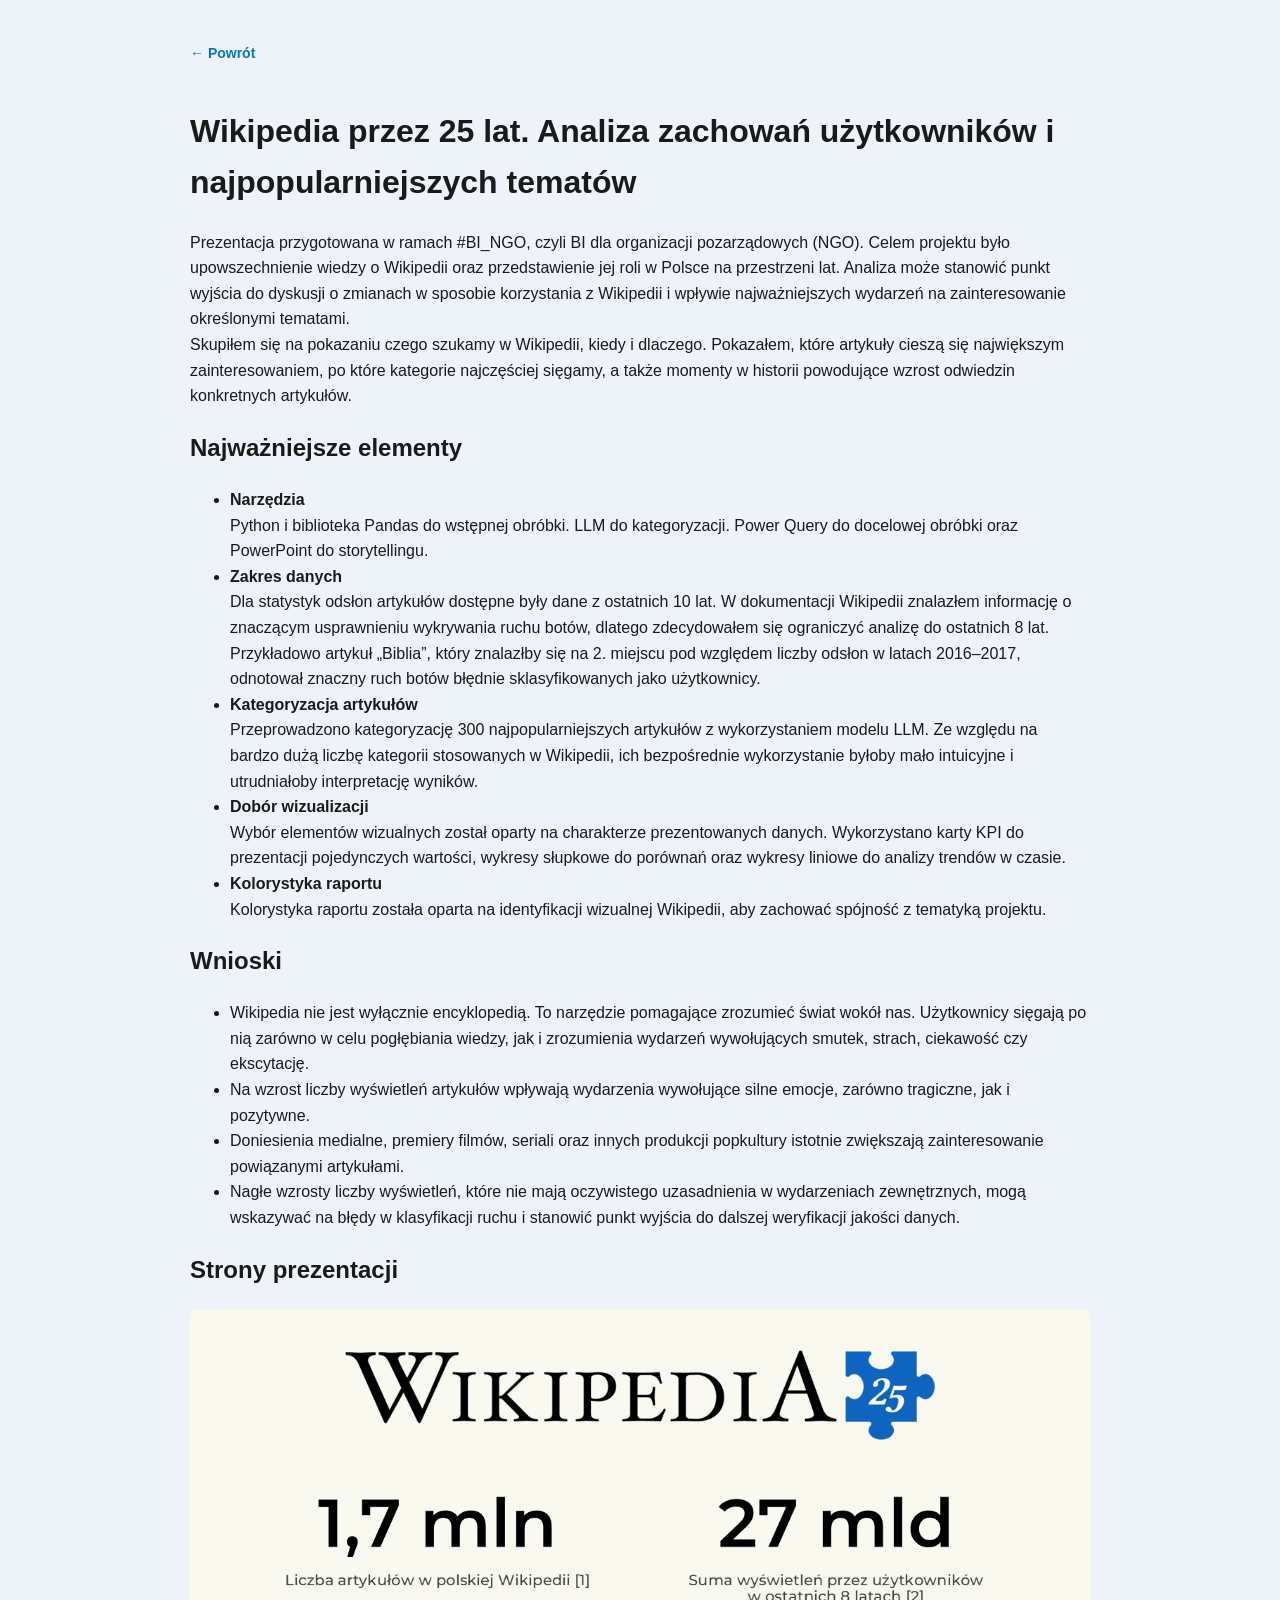
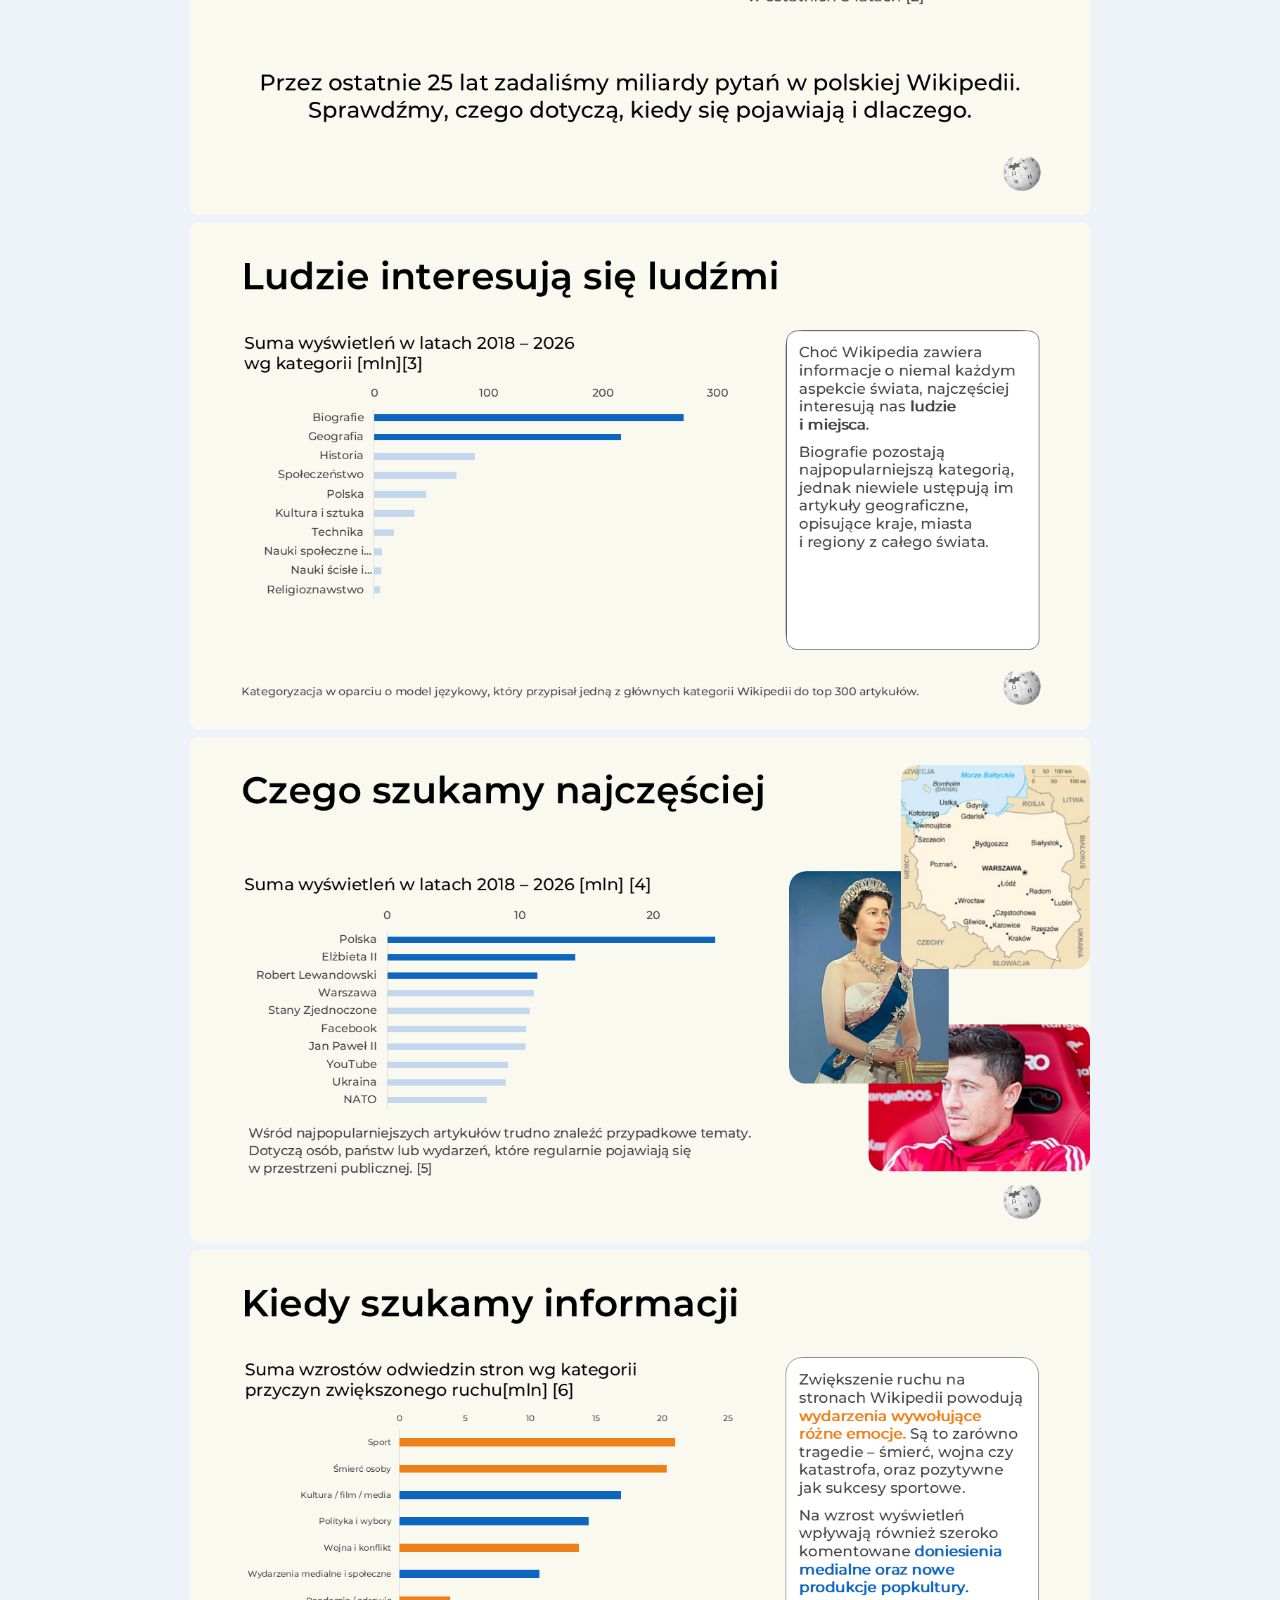
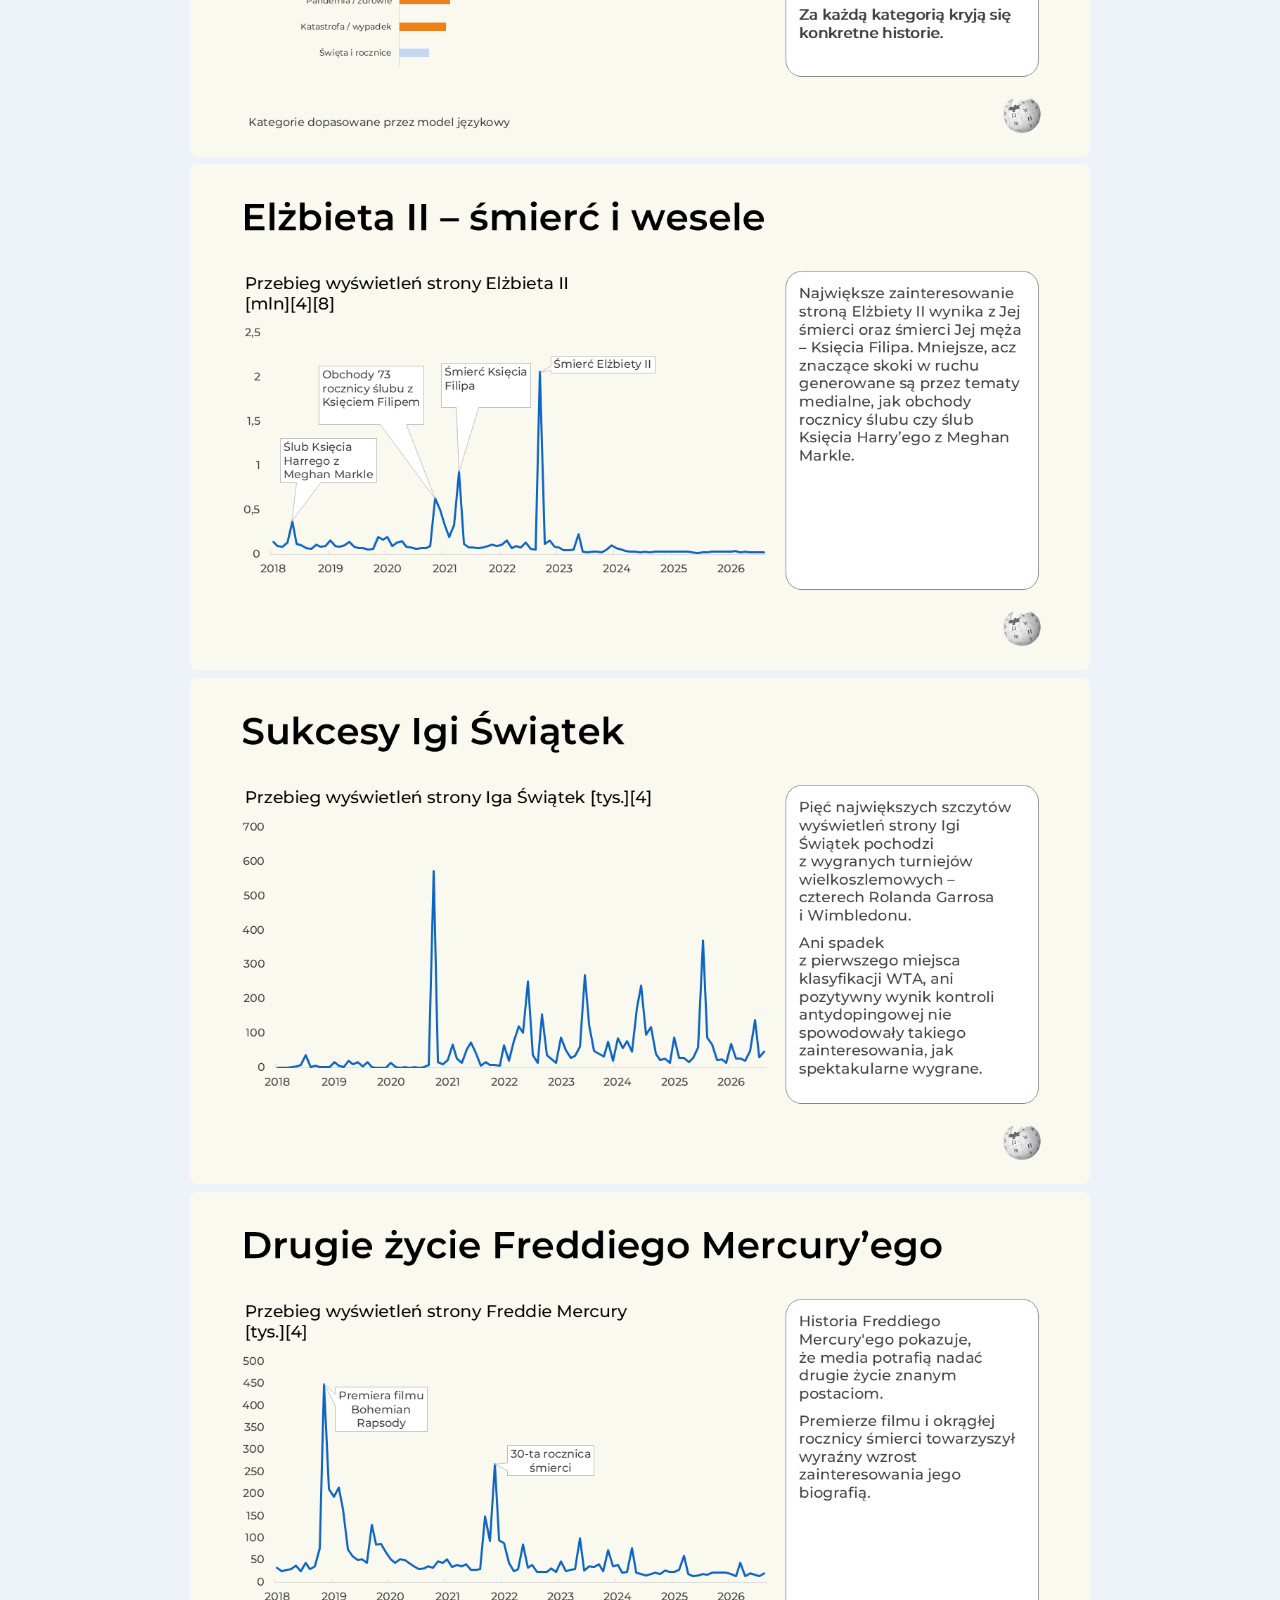
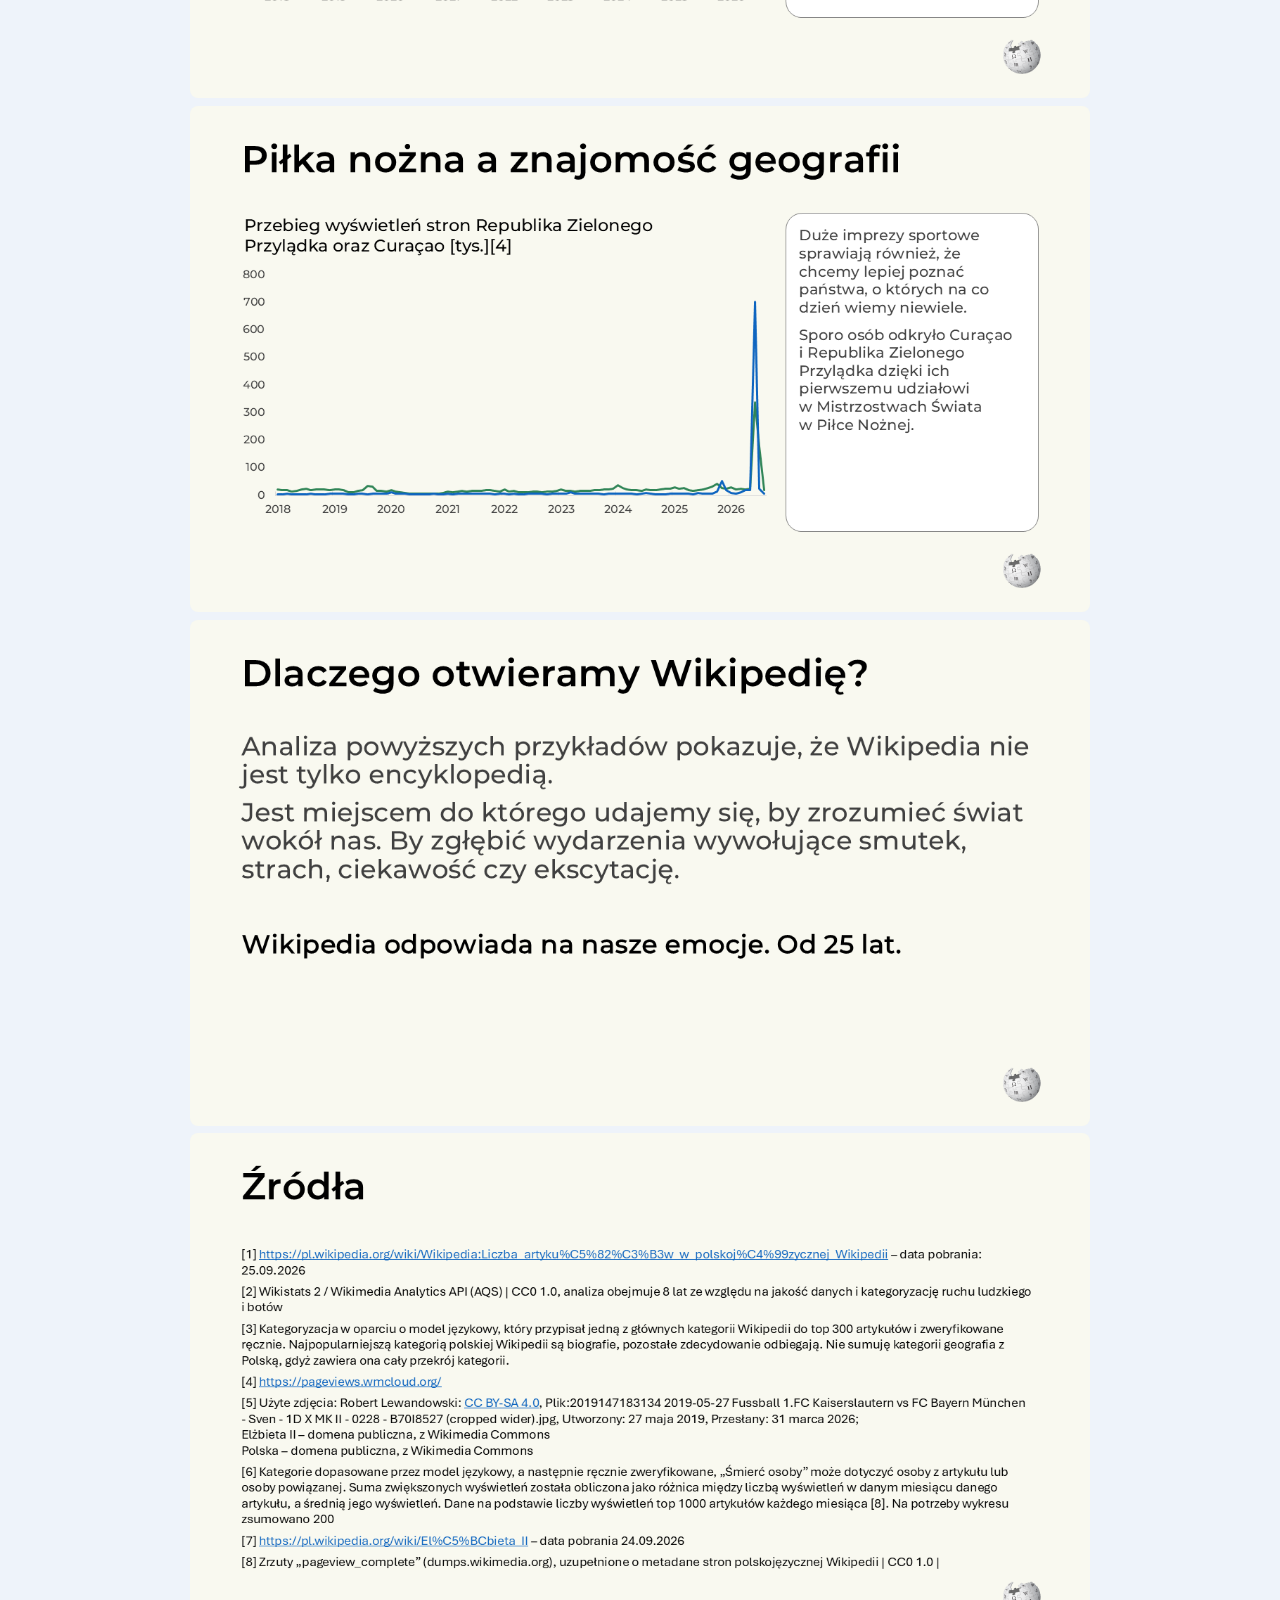
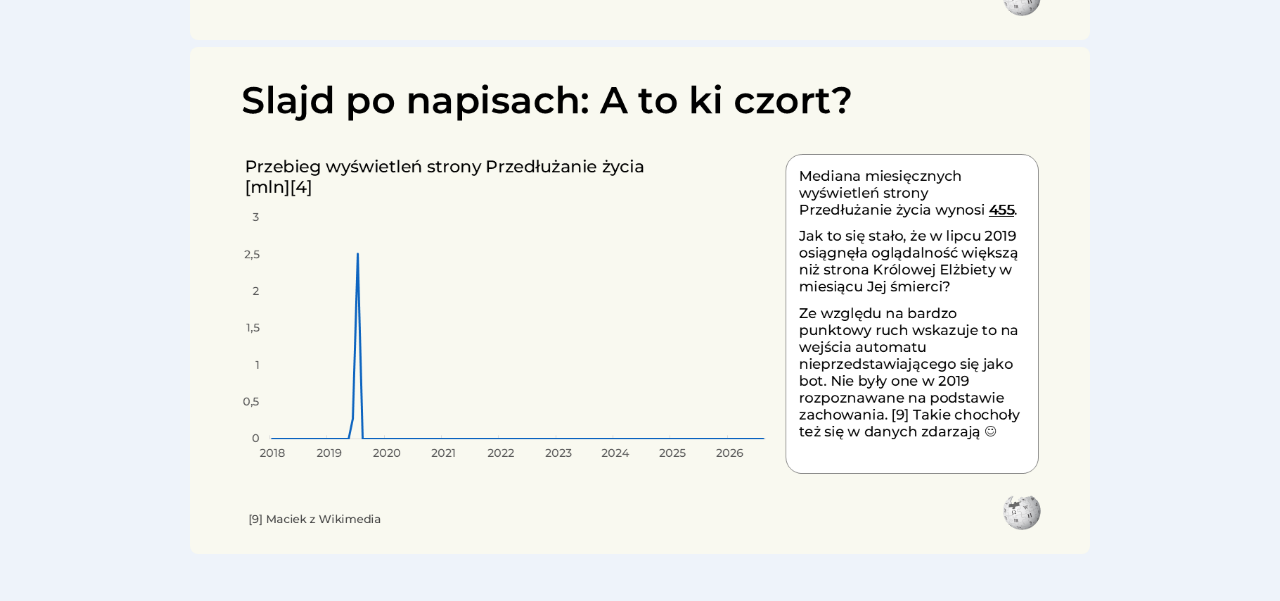
==== projects/analysis_wiki.html @ 715b6650 "change wikpedia project name" ====
<!DOCTYPE html>
<html lang="pl">
<head>
    <meta charset="UTF-8">
    <meta name="robots" content="noindex, nofollow">
    <title>BI_NGO Wikipedia</title>
    <link rel="stylesheet" href="../style.css">
</head>
<body>

<div class="page-content">
<a href="../index.html" class="back-link">← Powrót</a>

<h1>Wikipedia przez 25 lat. Analiza zachowań użytkowników i najpopularniejszych tematów</h1>

<p>
Prezentacja przygotowana w ramach #BI_NGO, czyli BI dla organizacji pozarządowych (NGO). 
Celem projektu było upowszechnienie wiedzy o Wikipedii oraz przedstawienie jej roli w Polsce 
na przestrzeni lat. Analiza może stanowić punkt wyjścia do dyskusji o zmianach 
w sposobie korzystania z Wikipedii i wpływie najważniejszych wydarzeń na zainteresowanie określonymi tematami.
<br>
Skupiłem się na pokazaniu czego szukamy w Wikipedii, kiedy i dlaczego. 
Pokazałem, które artykuły cieszą się największym zainteresowaniem, po które kategorie najczęściej sięgamy,
a także momenty w historii powodujące wzrost odwiedzin konkretnych artykułów.
</p>

<h2>Najważniejsze elementy</h2>
<ul>
    <li>
        <strong>Narzędzia</strong><br>
        Python i biblioteka Pandas do wstępnej obróbki. LLM do kategoryzacji. Power Query do docelowej obróbki oraz PowerPoint do storytellingu.
    </li>

    <li>
        <strong>Zakres danych</strong><br>
        Dla statystyk odsłon artykułów dostępne były dane z ostatnich 10 lat. W dokumentacji Wikipedii znalazłem informację o znaczącym usprawnieniu wykrywania ruchu botów, dlatego zdecydowałem się ograniczyć analizę do ostatnich 8 lat. Przykładowo artykuł „Biblia”, który znalazłby się na 2. miejscu pod względem liczby odsłon w latach 2016–2017, odnotował znaczny ruch botów błędnie sklasyfikowanych jako użytkownicy.
    </li>

    <li>
        <strong>Kategoryzacja artykułów</strong><br>
        Przeprowadzono kategoryzację 300 najpopularniejszych artykułów z wykorzystaniem modelu LLM. Ze względu na bardzo dużą liczbę kategorii stosowanych w Wikipedii, ich bezpośrednie wykorzystanie byłoby mało intuicyjne i utrudniałoby interpretację wyników.
    </li>

    <li>
        <strong>Dobór wizualizacji</strong><br>
        Wybór elementów wizualnych został oparty na charakterze prezentowanych danych. Wykorzystano karty KPI do prezentacji pojedynczych wartości, wykresy słupkowe do porównań oraz wykresy liniowe do analizy trendów w czasie.
    </li>

    <li>
        <strong>Kolorystyka raportu</strong><br>
        Kolorystyka raportu została oparta na identyfikacji wizualnej Wikipedii, aby zachować spójność z tematyką projektu.
    </li>

</ul>

<h2>Wnioski</h2>
<ul>

<li>
Wikipedia nie jest wyłącznie encyklopedią. To narzędzie pomagające zrozumieć świat wokół nas. 
Użytkownicy sięgają po nią zarówno w celu pogłębiania wiedzy, jak i zrozumienia wydarzeń wywołujących smutek, strach, ciekawość czy ekscytację.
</li>

<li>
Na wzrost liczby wyświetleń artykułów wpływają wydarzenia wywołujące silne emocje, zarówno tragiczne, jak i pozytywne.
</li>

<li>
Doniesienia medialne, premiery filmów, seriali oraz innych produkcji popkultury istotnie zwiększają zainteresowanie powiązanymi artykułami.
</li>

<li>
Nagłe wzrosty liczby wyświetleń, które nie mają oczywistego uzasadnienia w wydarzeniach zewnętrznych, mogą wskazywać na błędy w klasyfikacji ruchu i stanowić punkt wyjścia do dalszej weryfikacji jakości danych.   
</li>

</ul>

<h2>Strony prezentacji</h2>

<img src="../assets/img/powerbi_wikipedia/Slajd1.PNG" alt="Strona tytułowa" style="width:100%; max-width:900px; border-radius:8px;">
<img src="../assets/img/powerbi_wikipedia/Slajd2.PNG" alt="Ludzie interesują się ludźmi" style="width:100%; max-width:900px; border-radius:8px;">
<img src="../assets/img/powerbi_wikipedia/Slajd3.PNG" alt="Czego szukamy najczęściej" style="width:100%; max-width:900px; border-radius:8px;">
<img src="../assets/img/powerbi_wikipedia/Slajd4.PNG" alt="Kiedy szukamy informacji" style="width:100%; max-width:900px; border-radius:8px;">
<img src="../assets/img/powerbi_wikipedia/Slajd5.PNG" alt="Elżbieta II" style="width:100%; max-width:900px; border-radius:8px;">
<img src="../assets/img/powerbi_wikipedia/Slajd6.PNG" alt="Iga Świątek" style="width:100%; max-width:900px; border-radius:8px;">
<img src="../assets/img/powerbi_wikipedia/Slajd7.PNG" alt="Freddie Mercury" style="width:100%; max-width:900px; border-radius:8px;">
<img src="../assets/img/powerbi_wikipedia/Slajd8.PNG" alt="Piłka nożna" style="width:100%; max-width:900px; border-radius:8px;">
<img src="../assets/img/powerbi_wikipedia/Slajd9.PNG" alt="Dlaczego otwieramy Wikipedię" style="width:100%; max-width:900px; border-radius:8px;">
<img src="../assets/img/powerbi_wikipedia/Slajd11.PNG" alt="Źródła" style="width:100%; max-width:900px; border-radius:8px;">
<img src="../assets/img/powerbi_wikipedia/Slajd12.PNG" alt="Przedłużanie życia" style="width:100%; max-width:900px; border-radius:8px;">

</div>
</body>
</html>
---- style.css ----
/* ===== GLOBAL ===== */


body {
    font-family: 'Inter', sans-serif;
    background: #eef3fa; /* minimalnie ciemniejsze niż #f7faff */
    color: #1a1a1a;
    margin: 0;
    padding: 40px;
}

a {
    color: #0077cc; /* profesjonalny niebieski */
    text-decoration: none;
    font-weight: 600;
}

a:hover {
    text-decoration: underline;
}

.back-link {
    display: inline-block;
    margin-bottom: 20px;
    color: #0077cc;
    font-size: 14px;
}

/* ===== PAGE CONTENT ===== */

.page-content {
    max-width: 900px;   /* dopasowane do szerokości obrazka */
    margin: 0 auto;     /* wyśrodkowanie */
    line-height: 1.6;
}

/* ===== SEKCJE ===== */

.section-title {
    font-size: 26px;
    font-weight: 600;
    margin-top: 50px;
    margin-bottom: 20px;
    border-left: 4px solid #0077cc;
    padding-left: 12px;
}

/* ===== GRID 3 KOLUMN ===== */

.projects-grid-3 {
    display: grid;
    grid-template-columns: repeat(3, 1fr);
    gap: 40px;
    margin-top: 60px;
}

.project-column {
    display: flex;
    flex-direction: column;
}

.project-column h2 {
    margin-bottom: 20px;
    padding-left: 12px;
    border-left: 4px solid #0077cc;
}

/* ===== KARTY PROJEKTÓW ===== */

.project-card {
    display: block; /* kluczowe */
    background: #ffffff;
    border-radius: 10px;
    padding: 15px;
    margin-bottom: 20px;
    border: 1px solid #e0e6ef;
    box-shadow: 0 2px 6px rgba(0, 0, 0, 0.06);
    transition: 0.2s ease;
    text-decoration: none;      /* usuwa podkreślenie */
    font-weight: normal;        /* usuwa pogrubienie */
    color: inherit;             /* tekst nie jest niebieski */
    color: inherit; /* żeby tekst nie był niebieski */
}

.project-card:hover {
    background: #f0f6ff;
    transform: translateY(-3px);
    text-decoration: none;      /* nadal bez podkreślenia */
}

.project-card img {
    width: 100%;
    height: 120px;
    object-fit: cover;
    border-radius: 6px;
    margin-bottom: 10px;
}

.project-card h3,
.project-card p {
    margin: 0 0 10px 0;
}


/* ===== RESPONSYWNOŚĆ ===== */

@media (max-width: 1024px) {
    .projects-grid-3 {
        grid-template-columns: repeat(2, 1fr);
    }
}

@media (max-width: 700px) {
    .projects-grid-3 {
        grid-template-columns: 1fr;
    }
}

/* ===== HERO ===== */

.hero {
    background: #eef3fa; /* dopasowane do body */
    display: flex;
    justify-content: center;
    padding-bottom: 40px;
}

.hero-inner {
    display: flex;
    max-width: 1200px;
    width: 100%;
    gap: 40px;
    align-items: center;
}

.hero-img-wrapper {
    flex: 1;
}

.hero-img {
    width: 100%;
    border-radius: 12px;
    object-fit: cover;
}

.hero-text {
    flex: 3;
}

.hero-text h1 {
    font-size: 32px;
    margin-bottom: 20px;
    color: #003366; /* ciemny granat – profesjonalny */
}

.hero-text p {
    font-size: 18px;
    line-height: 1.6;
    color: #333;
}
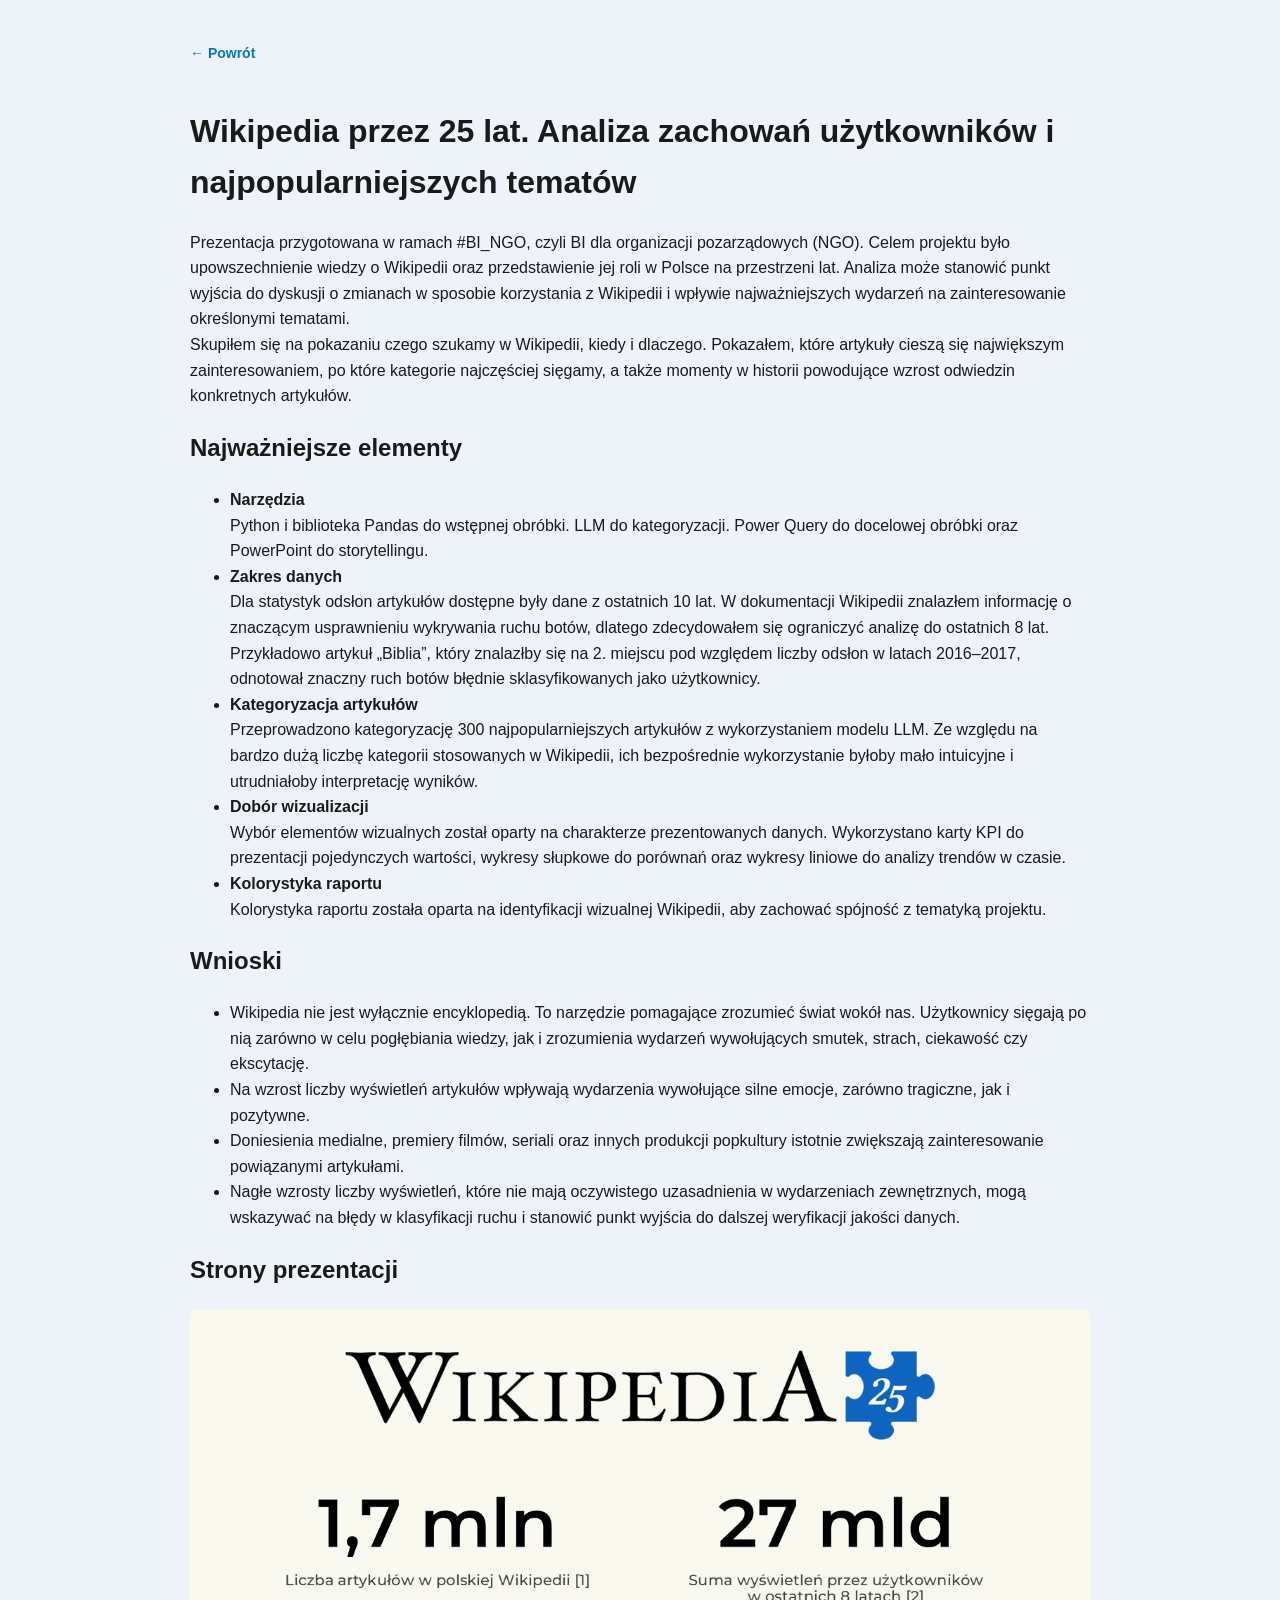
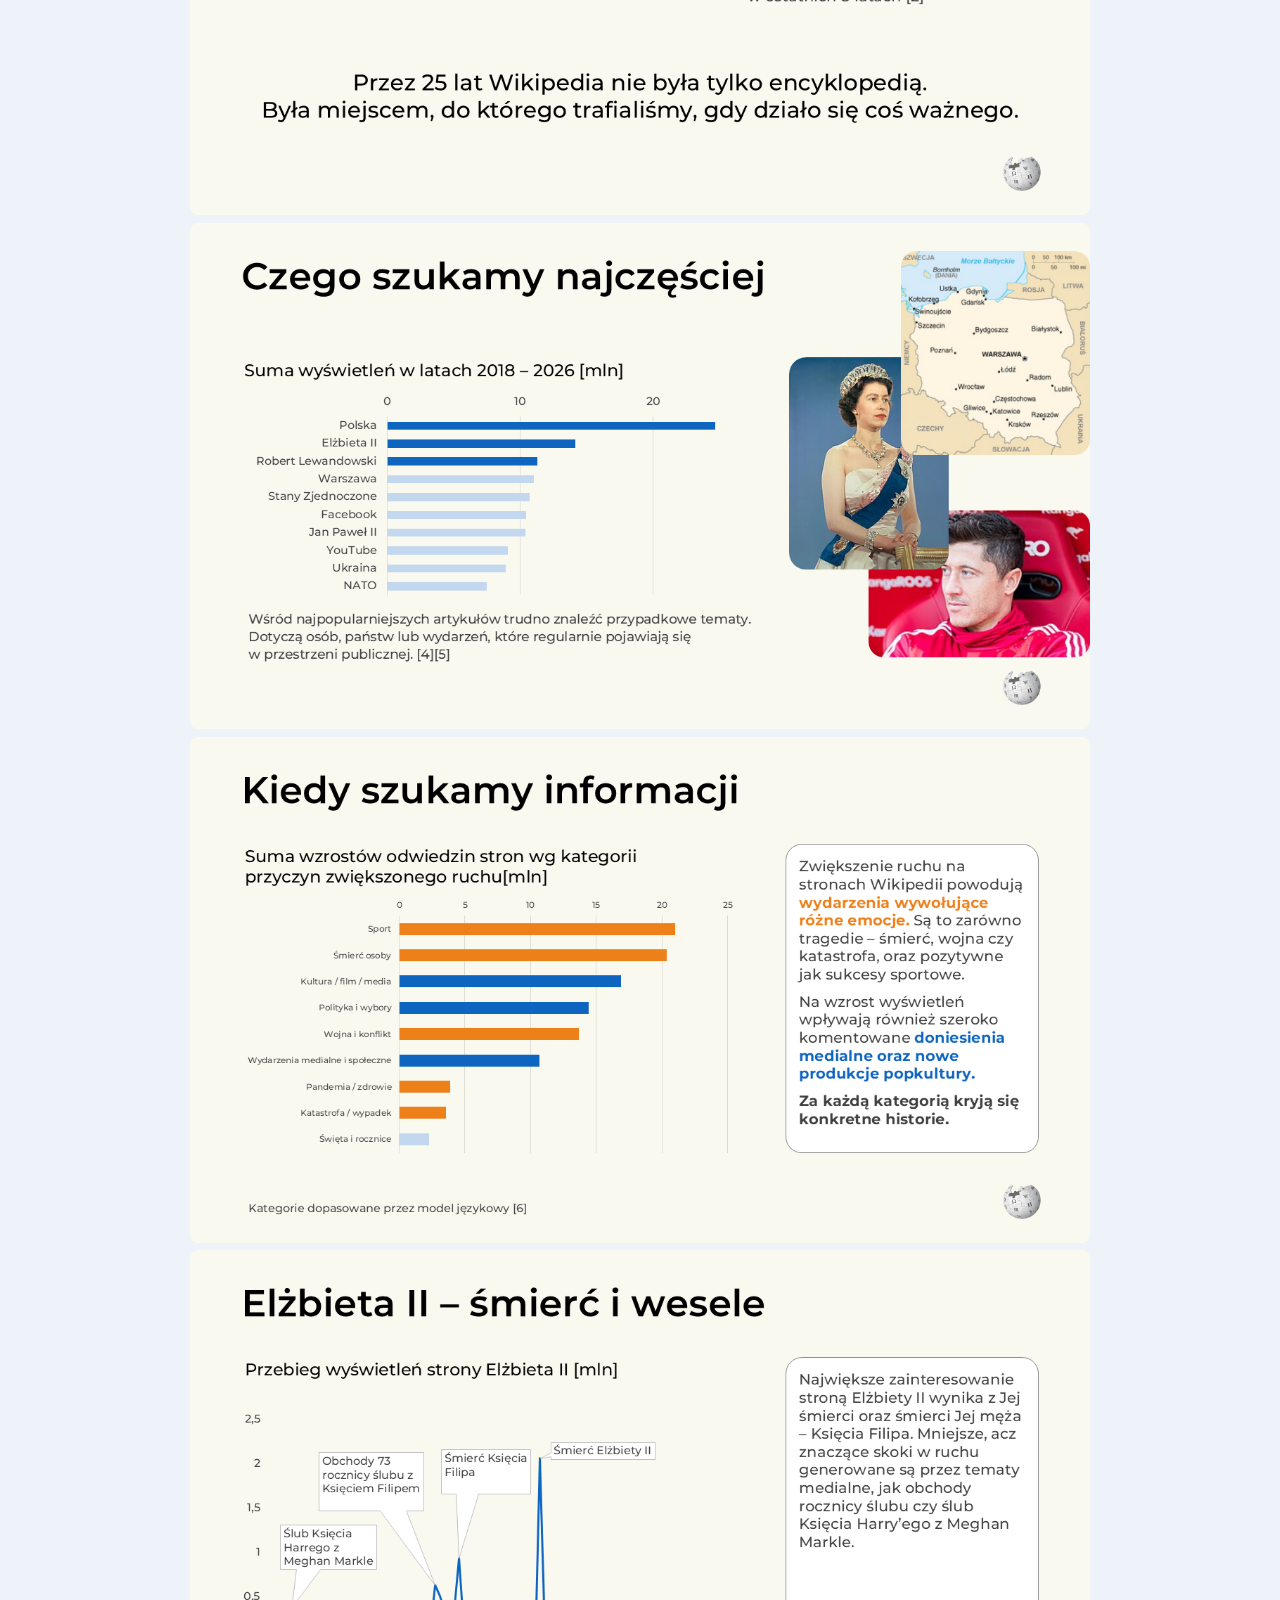
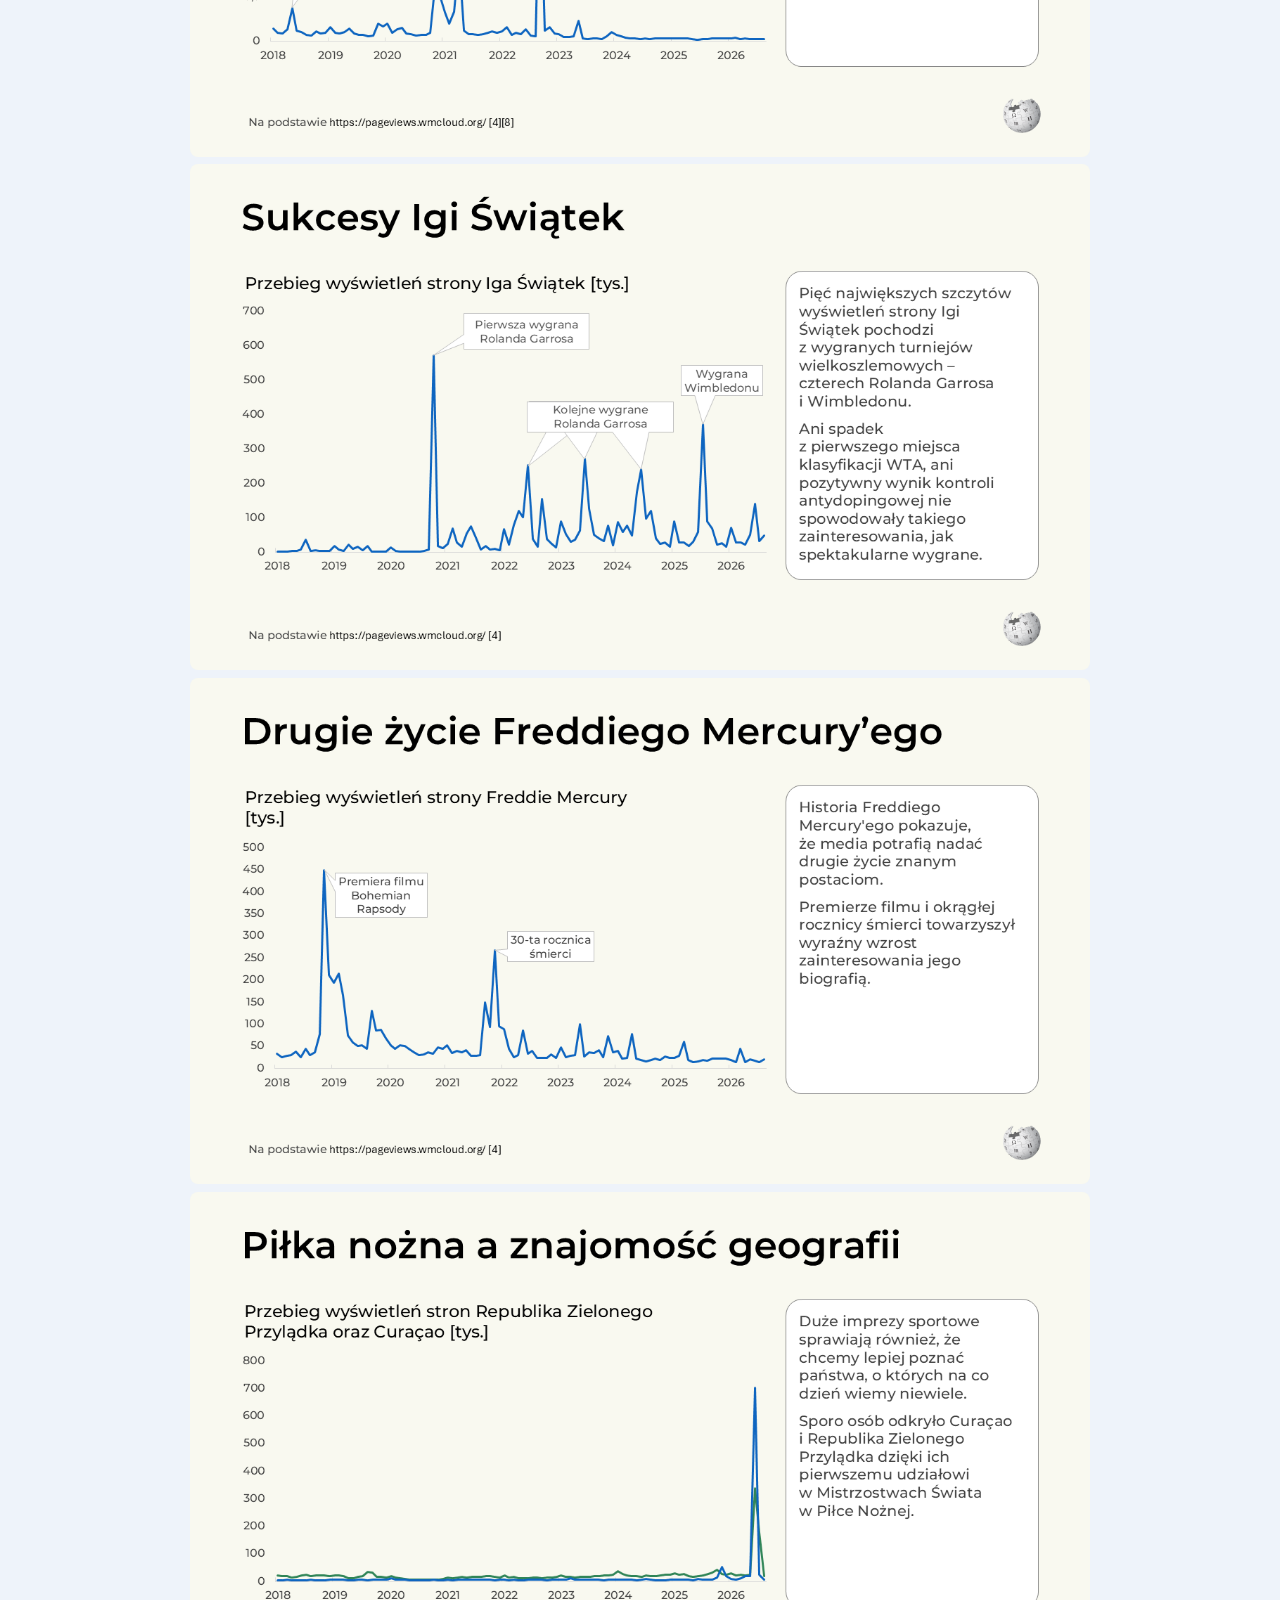
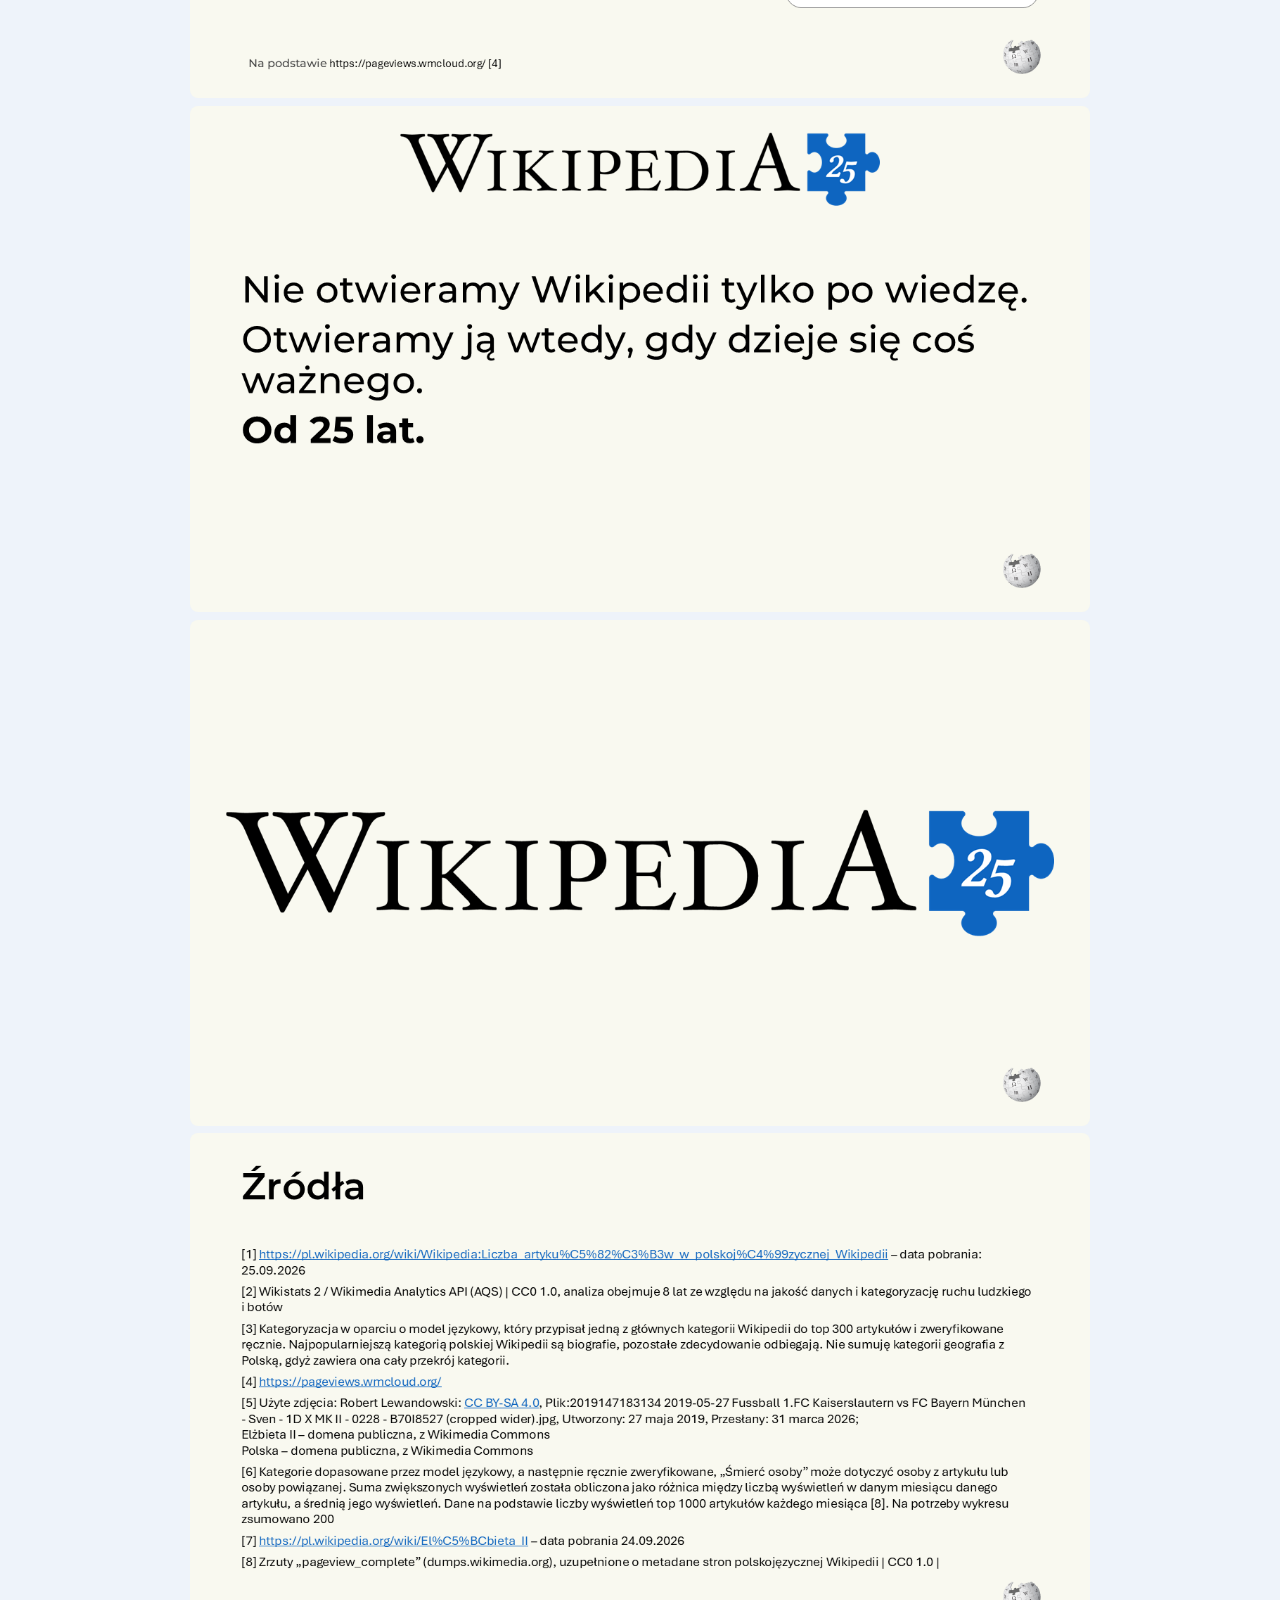
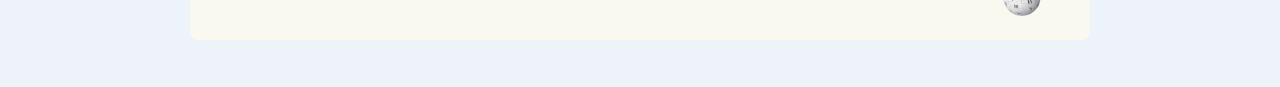
==== commit 04112bee: "slides after feedback" ====
--- a/projects/analysis_wiki.html
+++ b/projects/analysis_wiki.html
@@ -78,16 +78,24 @@
 <h2>Strony prezentacji</h2>
 
 <img src="../assets/img/powerbi_wikipedia/Slajd1.PNG" alt="Strona tytułowa" style="width:100%; max-width:900px; border-radius:8px;">
-<img src="../assets/img/powerbi_wikipedia/Slajd2.PNG" alt="Ludzie interesują się ludźmi" style="width:100%; max-width:900px; border-radius:8px;">
-<img src="../assets/img/powerbi_wikipedia/Slajd3.PNG" alt="Czego szukamy najczęściej" style="width:100%; max-width:900px; border-radius:8px;">
-<img src="../assets/img/powerbi_wikipedia/Slajd4.PNG" alt="Kiedy szukamy informacji" style="width:100%; max-width:900px; border-radius:8px;">
-<img src="../assets/img/powerbi_wikipedia/Slajd5.PNG" alt="Elżbieta II" style="width:100%; max-width:900px; border-radius:8px;">
-<img src="../assets/img/powerbi_wikipedia/Slajd6.PNG" alt="Iga Świątek" style="width:100%; max-width:900px; border-radius:8px;">
-<img src="../assets/img/powerbi_wikipedia/Slajd7.PNG" alt="Freddie Mercury" style="width:100%; max-width:900px; border-radius:8px;">
-<img src="../assets/img/powerbi_wikipedia/Slajd8.PNG" alt="Piłka nożna" style="width:100%; max-width:900px; border-radius:8px;">
-<img src="../assets/img/powerbi_wikipedia/Slajd9.PNG" alt="Dlaczego otwieramy Wikipedię" style="width:100%; max-width:900px; border-radius:8px;">
-<img src="../assets/img/powerbi_wikipedia/Slajd11.PNG" alt="Źródła" style="width:100%; max-width:900px; border-radius:8px;">
-<img src="../assets/img/powerbi_wikipedia/Slajd12.PNG" alt="Przedłużanie życia" style="width:100%; max-width:900px; border-radius:8px;">
+
+<img src="../assets/img/powerbi_wikipedia/Slajd2.PNG" alt="Czego szukamy najczęściej" style="width:100%; max-width:900px; border-radius:8px;">
+
+<img src="../assets/img/powerbi_wikipedia/Slajd3.PNG" alt="Kiedy szukamy informacji" style="width:100%; max-width:900px; border-radius:8px;">
+
+<img src="../assets/img/powerbi_wikipedia/Slajd4.PNG" alt="Elżbieta II" style="width:100%; max-width:900px; border-radius:8px;">
+
+<img src="../assets/img/powerbi_wikipedia/Slajd5.PNG" alt="Iga Świątek" style="width:100%; max-width:900px; border-radius:8px;">
+
+<img src="../assets/img/powerbi_wikipedia/Slajd6.PNG" alt="Freddie Mercury" style="width:100%; max-width:900px; border-radius:8px;">
+
+<img src="../assets/img/powerbi_wikipedia/Slajd7.PNG" alt="Piłka nożna" style="width:100%; max-width:900px; border-radius:8px;">
+
+<img src="../assets/img/powerbi_wikipedia/Slajd8.PNG" alt="Dlaczego otwieramy Wikipedię" style="width:100%; max-width:900px; border-radius:8px;">
+
+<img src="../assets/img/powerbi_wikipedia/Slajd9.PNG" alt="Źródła" style="width:100%; max-width:900px; border-radius:8px;">
+
+<img src="../assets/img/powerbi_wikipedia/Slajd10.PNG" alt="Przedłużanie życia" style="width:100%; max-width:900px; border-radius:8px;">
 
 </div>
 </body>
